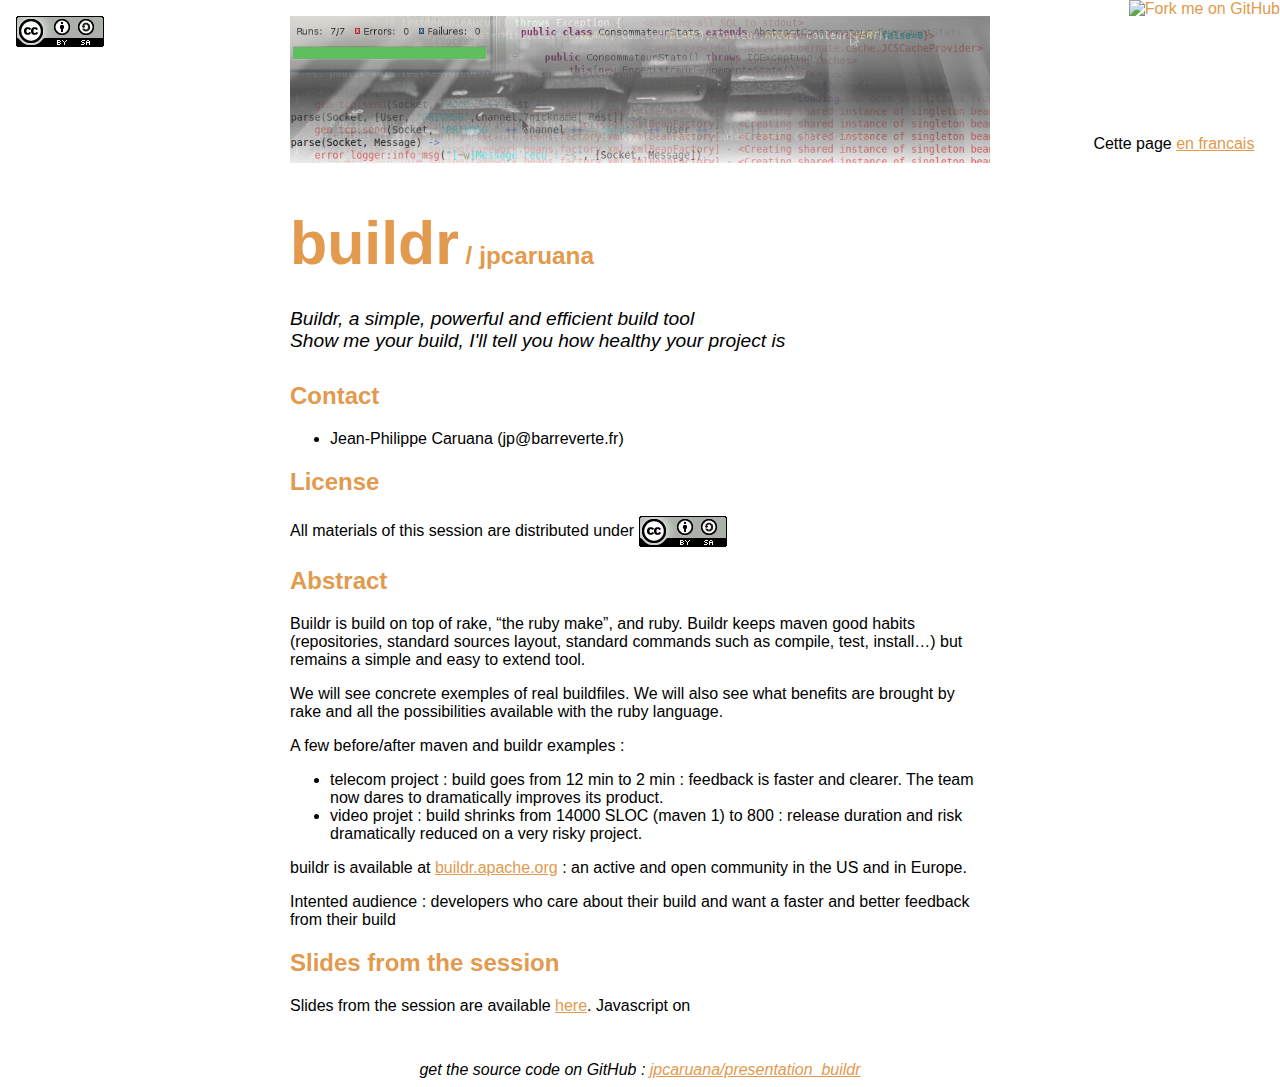
==== en/index.html @ 1f8467a4 "deplacement de l'index en dans son répertoire" ====
<!DOCTYPE html>
<html>
<head>
  <meta charset='utf-8'>

  <title>jpcaruana/presentation_buildr @ GitHub</title>

  <style type="text/css">
    body {
      margin-top: 1.0em;
      font-family: Helvetica, Arial, FreeSans, san-serif;
      color: #000000;
    }
    #container {
      margin: 0 auto;
      width: 700px;
    }
    h1 { font-size: 3.8em; color: #e29a4e; margin-bottom: 3px; }
    h1 .small { font-size: 0.4em; }
    h1 a { text-decoration: none }
    h2 { font-size: 1.5em; color: #e29a4e; }
    h3 { text-align: center; color: #e29a4e; }
    a { color: #e29a4e; }
    .description { font-size: 1.2em; margin-bottom: 30px; margin-top: 30px; font-style: italic;}
    .download { float: right; }
    pre { background: #000; color: #fff; padding: 15px;}
    hr { border: 0; width: 80%; border-bottom: 1px solid #aaa}
    .footer { text-align:center; padding-top:30px; font-style: italic; }
		#to_fr {
			position: absolute;
			top: 15%;
			right: 2%;
		}
  </style>

<!-- branchement google analytics -->
<script type="text/javascript">
  var _gaq = _gaq || [];
  _gaq.push(['_setAccount', 'UA-22771607-1']);
  _gaq.push(['_trackPageview']);

  (function() {
    var ga = document.createElement('script'); ga.type = 'text/javascript'; ga.async = true;
    ga.src = ('https:' == document.location.protocol ? 'https://ssl' : 'http://www') + '.google-analytics.com/ga.js';
    var s = document.getElementsByTagName('script')[0]; s.parentNode.insertBefore(ga, s);
  })();
</script>

</head>

<body>
  <a href="http://github.com/jpcaruana/presentation_buildr"><img style="position: absolute; top: 0; right: 0; border: 0;" src="http://s3.amazonaws.com/github/ribbons/forkme_right_darkblue_121621.png" alt="Fork me on GitHub" /></a>
<a href="http://creativecommons.org/licenses/by-sa/3.0/"><img style="position: absolute; top: 1em; left: 1em; border: 0;" src="../CC-BY-SA.png" alt="Creative Commons - Attribution - Share alike" /></a>

  <div id="to_fr">
		Cette page <a href="http://buildr.barreverte.fr/">en francais</a>
	</div>

  <div id="container">
		<a href="http://www.barreverte.fr/"><img style="border: 0; width: 700px;" src="../barreverte.png" alt="Barre Verte !" /></a>

    <h1><a href="http://github.com/jpcaruana/presentation_buildr">buildr</a><span class="small"> / <a href="http://github.com/jpcaruana">jpcaruana</a></span></h1>

    <div class="description">
		Buildr, a simple, powerful and efficient build tool<br />
    Show me your build, I'll tell you how healthy your project is
    </div>

    <h2>Contact</h2>
    <ul>
    <li>Jean-Philippe Caruana (jp@barreverte.fr)</li>
    </ul>

    <h2>License</h2>

    <p>All materials of this session are distributed under <a href="http://creativecommons.org/licenses/by-sa/3.0/"><img style="border: 0;vertical-align:middle;" src="../CC-BY-SA.png" alt="Creative Commons - Attribution - Share Alike" /></a>


		<h2>Abstract</h2>
<p>Buildr is build on top of rake, “the ruby make”, and ruby. Buildr keeps maven good habits (repositories, standard sources layout, standard commands such as compile, test, install…) but remains a simple and easy to extend tool.</p>
</p>We will see concrete exemples of real buildfiles. We will also see what benefits are brought by rake and all the possibilities available with the ruby language.</p>
<p>A few before/after maven and buildr examples :
<ul>
<li>telecom project : build goes from 12 min to 2 min : feedback is faster and clearer. The team now dares to dramatically improves its product.</li>
<li>video projet : build shrinks from 14000 SLOC (maven 1) to 800 : release duration and risk dramatically reduced on a very risky project.</li>
</ul>
</p>
<p>buildr is available at <a href="http://buildr.apache.org">buildr.apache.org</a> : an active and open community in the US and in Europe.</p>
<p>Intented audience : developers who care about their build and want a faster and better feedback from their build</p>

		<h2>Slides from the session</h2>
		<p>Slides from the session are available <a href="http://buildr.barreverte.fr/en/buildr.html">here</a>. Javascript on</p>

    <div class="footer">
      get the source code on GitHub : <a href="http://github.com/jpcaruana/presentation_buildr">jpcaruana/presentation_buildr</a>
    </div>

  </div>

  
</body>
</html>
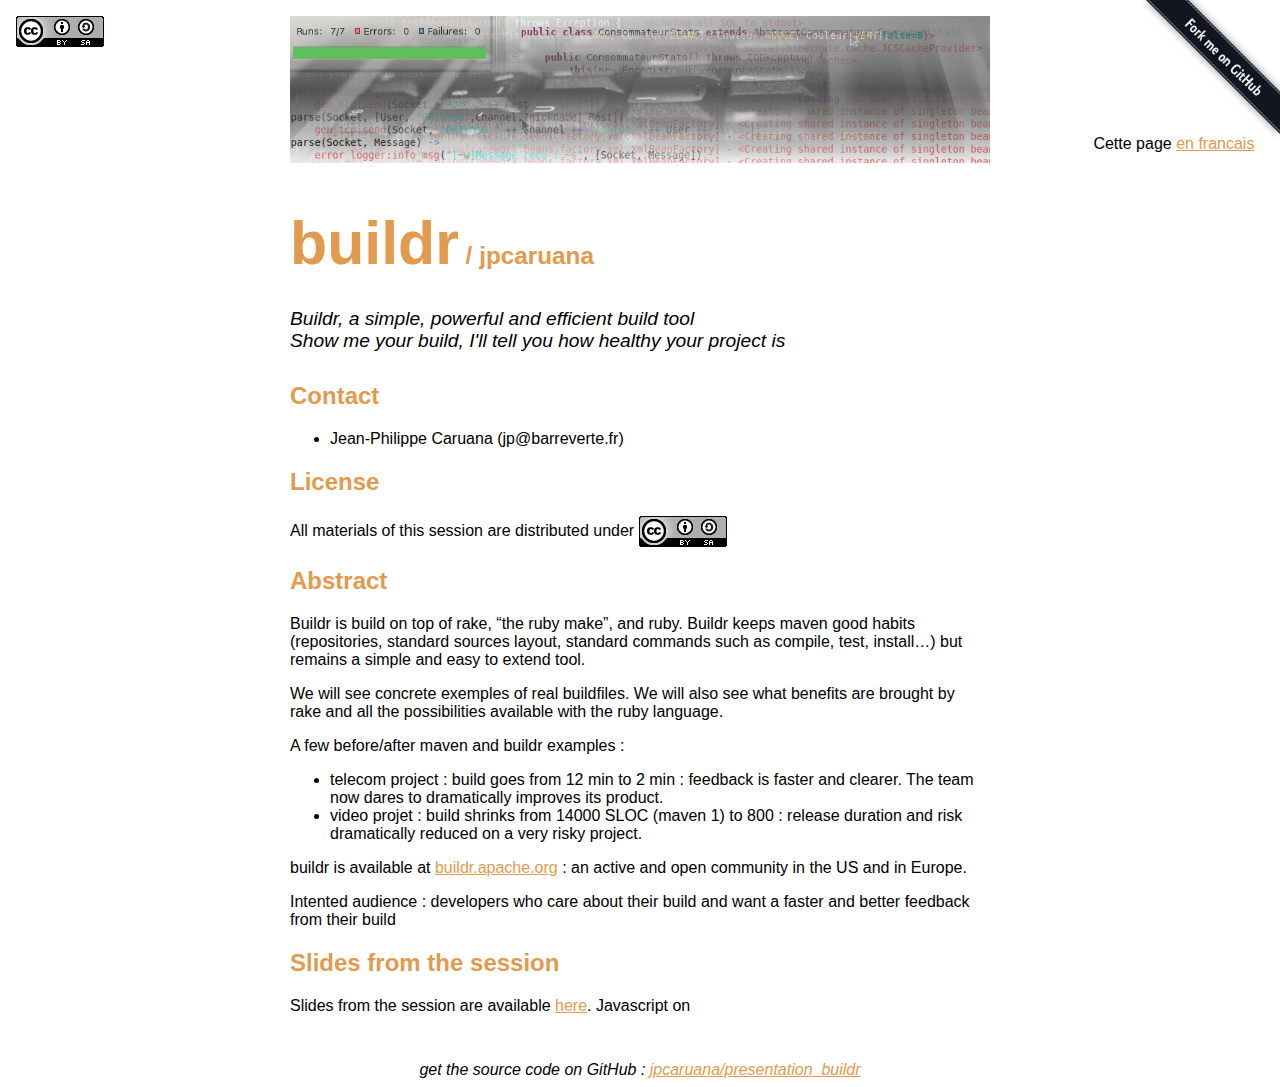
==== commit 2cc41a0e: "local github ribbon" ====
--- a/en/index.html
+++ b/en/index.html
@@ -49,7 +49,7 @@
 </head>
 
 <body>
-  <a href="http://github.com/jpcaruana/presentation_buildr"><img style="position: absolute; top: 0; right: 0; border: 0;" src="http://s3.amazonaws.com/github/ribbons/forkme_right_darkblue_121621.png" alt="Fork me on GitHub" /></a>
+  <a href="http://github.com/jpcaruana/presentation_buildr"><img style="position: absolute; top: 0; right: 0; border: 0;" src="../forkme_right_darkblue_121621.png" alt="Fork me on GitHub" /></a>
 <a href="http://creativecommons.org/licenses/by-sa/3.0/"><img style="position: absolute; top: 1em; left: 1em; border: 0;" src="../CC-BY-SA.png" alt="Creative Commons - Attribution - Share alike" /></a>
 
   <div id="to_fr">
